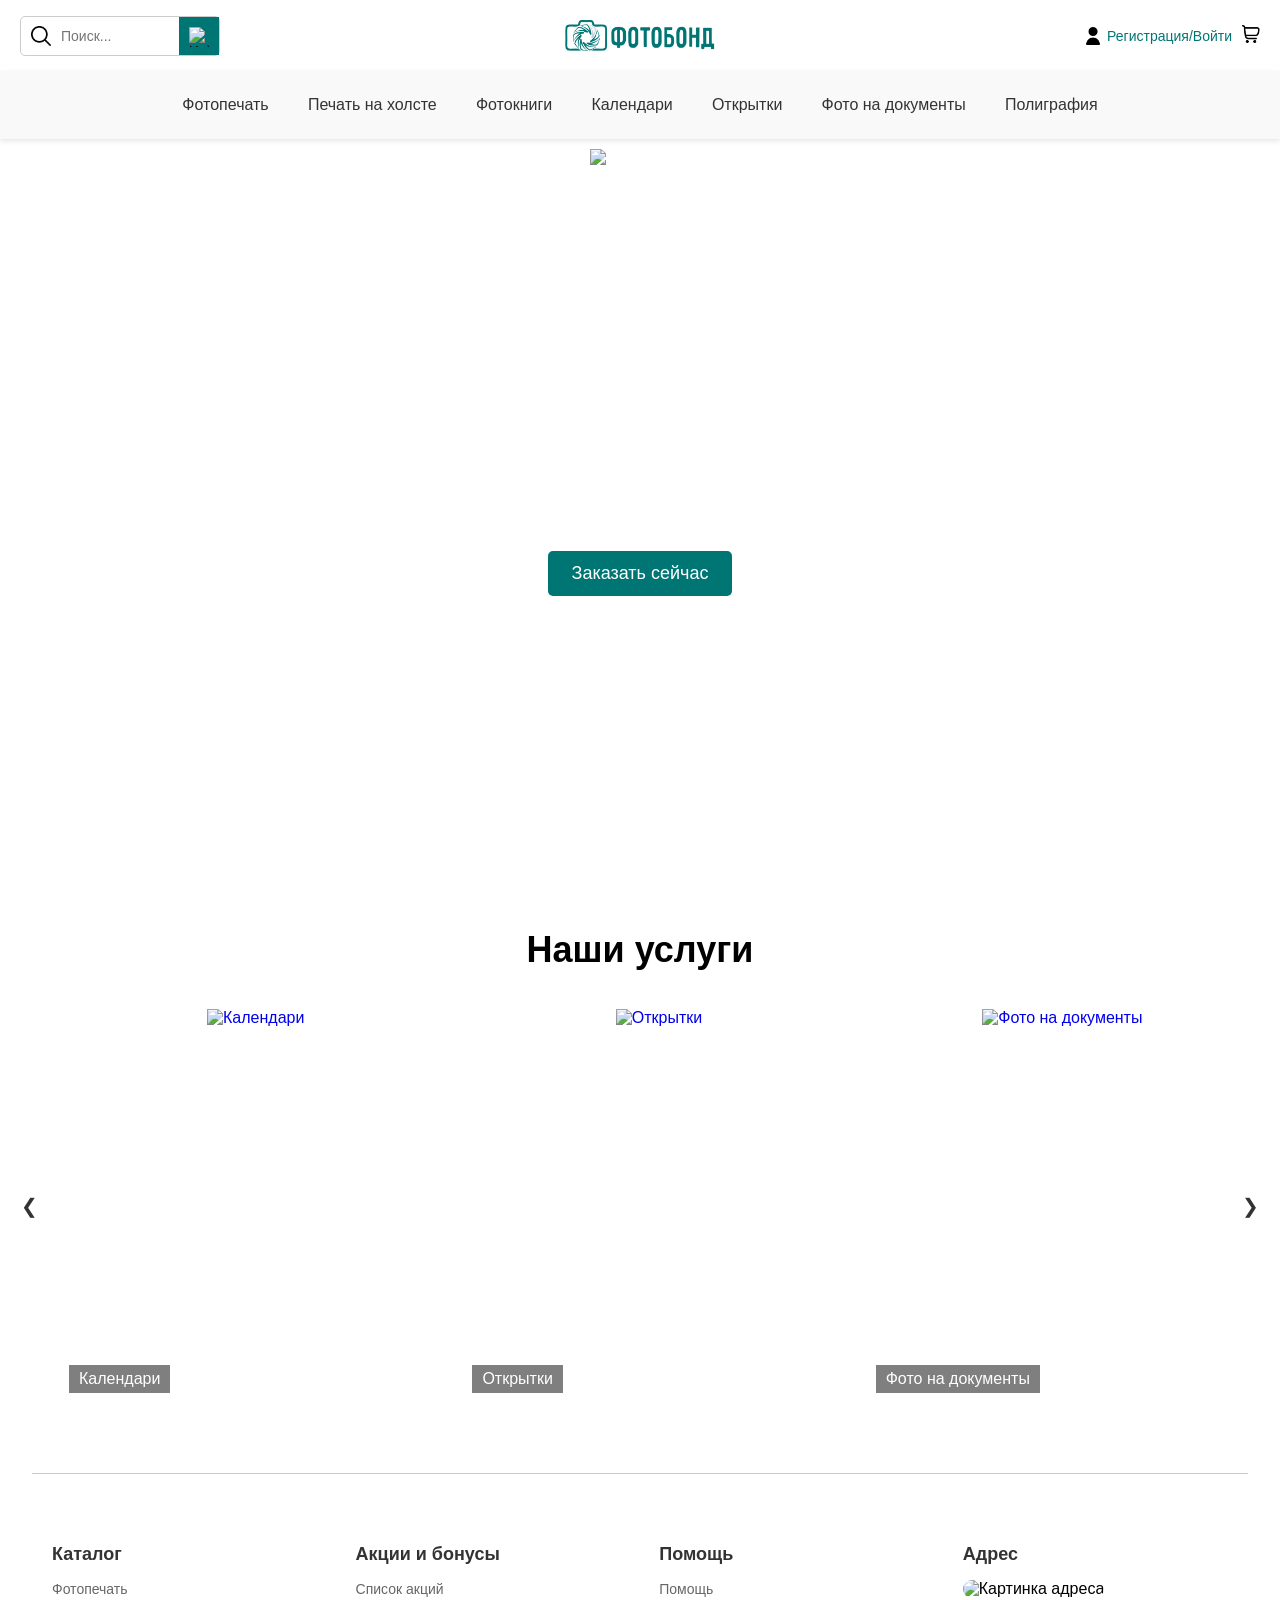
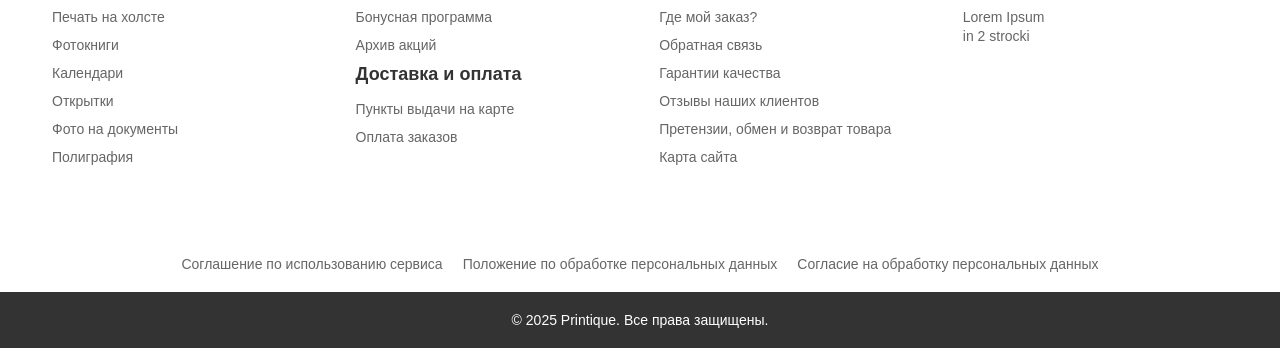
==== frontend/index.html @ ac07f984 "0.0.1" ====
<!DOCTYPE html>
<html lang="ru">
<head>
    <meta charset="UTF-8">
    <meta name="viewport" content="width=device-width, initial-scale=1.0">
    <title>Printique</title>
    <link rel="stylesheet" href="styles.organized.css">
</head>


<script>
fetch('http://127.0.0.1:8000/api/test/')
  .then(response => response.json())
  .then(data => {
    console.log('Ответ от бэкенда:', data);
  })
  .catch(error => {
    console.error('Ошибка:', error);
  });
</script>




<body>
    
    <div id="header-container"></div>
    <div class="overlay" id="overlay"></div>
    <!-- Уникальный контент главной страницы -->
    <section class="hero">
        <div class="hero-image">
            <img src="https://via.placeholder.com/1920x1080" alt="Hero Image">
        </div>
        <div class="hero-content">
            <h1>Printique</h1>
            <p>Ваши воспоминания в лучшем качестве</p>
            <a href="photoprint.html" class="btn btn-large">Заказать сейчас</a>
        </div>
    </section>

    <section class="products">
        <h2>Наши услуги</h2>
        <div class="carousel-container">
            <button class="carousel-btn prev">❮</button>
            <div class="carousel">
                <div class="product-grid">
                    <!-- Карточки добавляются через JS -->
                </div>
            </div>
            <button class="carousel-btn next">❯</button>
        </div>
    </section>

    <!-- Уникальный текст для главной страницы -->
    

    <div id="footer-common-container"></div>
    
    <script src="script.js"></script>
</body>
</html>
---- frontend/styles.organized.css ----
* {
  box-sizing: border-box;
  font-family: Arial, sans-serif;
  margin: 0;
  padding: 0;}

/* Блок с логотипом */
.logo-bar {
  align-items: center;
  background: #fff;
  box-shadow: 0 2px 5px rgba(0, 0, 0, 0.1);
  display: flex;
  justify-content: space-between;
  padding: clamp(10px, 2vw, 20px);
  position: relative;
  width: 100%;}

.search-container {
  left: clamp(5px, 2vw, 20px);
  position: absolute;}

.search-form {
  align-items: center;
  background: #fff;
  border: 1px solid #ccc;
  border-radius: 5px;
  display: flex;
  height: clamp(30px, 4vw, 40px);
  overflow: visible;
  width: clamp(150px, 25vw, 200px);}

.search-icon {
  display: block;
  height: clamp(16px, 2vw, 20px);
  object-fit: contain;
  padding: 0 clamp(5px, 1vw, 10px);
  position: relative;}

.search-input {
  border: none;
  flex: 1;
  font-size: clamp(12px, 1.5vw, 14px);
  min-width: 0;
  outline: none;
  padding: clamp(6px, 1vw, 8px) 0;}

.search-submit {
  background: #007674;
  border: none;
  cursor: pointer;
  display: flex;
  gap: clamp(5px, 1vw, 10px);
  height: 100%;
  justify-content: center;
  padding: clamp(6px, 1vw, 10px);
  width: clamp(30px, 4vw, 40px);}

.search-right {
  display: block;
  height: clamp(16px, 2vw, 20px);
  object-fit: contain;
  width: clamp(16px, 2vw, 20px);}

.search-submit:hover {
  background: #005f5e;}

.search-icon-mobile {
  cursor: pointer;
  display: none;
  height: clamp(16px, 2vw, 20px);
  object-fit: contain;
  width: clamp(16px, 2vw, 20px);}

/* Новый блок для мобильного поиска */
.search-mobile-block {
  background: #fff;
  border-bottom: 1px solid #ccc;
  display: none;
  padding: clamp(10px, 2vw, 20px);
  position: relative;
  width: 100%;}

.search-mobile-block.active {
  display: block;}

.search-form-mobile {
  align-items: center;
  background: #fff;
  border: 1px solid #ccc;
  border-radius: 5px;
  display: flex;
  height: clamp(30px, 4vw, 40px);
  margin: 0 auto;
  max-width: 400px;
  overflow: visible;
  width: 100%;}

.logo {
  flex: 1;
  text-align: center;}

.logo img {
  display: block;
  height: auto;
  margin: 0 auto;
  max-width: clamp(100px, 15vw, 150px);
  width: 100%;}

.auth-cart {
  align-items: center;
  display: flex;
  gap: clamp(5px, 1vw, 10px);
  position: absolute;
  right: clamp(5px, 2vw, 20px);}

.auth-link {
  align-items: center;
  color: #007674;
  display: flex;
  font-size: clamp(10px, 1.2vw, 14px);
  font-weight: 500;
  text-decoration: none;}

.auth-icon {
  height: clamp(14px, 2vw, 18px);
  object-fit: contain;
  width: clamp(14px, 2vw, 18px);}

.auth-text {
  margin-left: 5px;}

.auth-link:hover {
  color: #005f5e;}

.cart-icon img {
  height: clamp(14px, 2vw, 18px);
  object-fit: contain;
  width: clamp(14px, 2vw, 18px);}

.auth-dropdown {
  background: #fff;
  border-radius: 5px;
  box-shadow: 0 4px 10px rgba(0, 0, 0, 0.1);
  display: none;
  padding: clamp(10px, 2vw, 20px);
  position: absolute;
  right: 0;
  top: 100%;
  width: clamp(200px, 30vw, 300px);
  z-index: 100;}

.auth-dropdown.active {
  display: block;}

.auth-form h3 {
  font-size: clamp(14px, 2vw, 18px);
  margin-bottom: clamp(10px, 2vw, 15px);}

.auth-form label {
  display: block;
  font-size: clamp(12px, 1.5vw, 14px);
  margin-bottom: clamp(5px, 1vw, 10px);}

.auth-form input {
  border: 1px solid #ccc;
  border-radius: 5px;
  font-size: clamp(12px, 1.5vw, 14px);
  margin-top: 5px;
  padding: clamp(5px, 1vw, 8px);
  width: 100%;}

.auth-form .btn {
  margin-top: clamp(5px, 1vw, 10px);
  width: 100%;}

.register-btn {
  background: #333;}

.register-btn:hover {
  background: #555;}

.cart-dropdown {
  background: #fff;
  border-radius: 5px;
  box-shadow: 0 4px 10px rgba(0, 0, 0, 0.1);
  display: none;
  padding: clamp(10px, 2vw, 20px);
  position: absolute;
  right: 0;
  top: 100%;
  width: clamp(200px, 30vw, 300px);
  z-index: 100;}

.cart-dropdown.active {
  display: block;}

.cart-dropdown h3 {
  font-size: clamp(14px, 2vw, 18px);
  margin-bottom: clamp(10px, 2vw, 15px);}

.cart-items {
  list-style: none;
  max-height: 200px;
  overflow-y: auto;}

.cart-items li {
  color: #333;
  font-size: clamp(12px, 1.5vw, 14px);
  margin-bottom: clamp(5px, 1vw, 10px);}

.cart-empty {
  color: #666;
  display: none;
  font-size: clamp(12px, 1.5vw, 14px);}

.cart-empty.active {
  display: block;}

.checkout-btn {
  margin-top: clamp(10px, 2vw, 20px);
  width: 100%;}

.close-btn {
  background: none;
  border: none;
  cursor: pointer;
  padding: 5px;
  position: absolute;
  right: clamp(5px, 1vw, 10px);
  top: clamp(5px, 1vw, 10px);
  z-index: 25;}

.close-icon {
  height: clamp(16px, 2vw, 20px);
  object-fit: contain;
  width: clamp(16px, 2vw, 20px);}

.burger-menu {
  background: none;
  border: none;
  cursor: pointer;
  display: none;
  height: clamp(16px, 2vw, 24px);
  padding: 0;
  width: clamp(16px, 2vw, 24px);}

.burger-icon {
  height: 100%;
  object-fit: contain;
  width: 100%;}

.cross-icon {
  display: none;
  height: 100%;
  object-fit: contain;
  width: 100%;}

.burger-menu.active .burger-icon {
  display: none;}

.burger-menu.active .cross-icon {
  display: block;}

/* Меню */
header {
  background: #f9f9f9;
  box-shadow: 0 2px 5px rgba(0, 0, 0, 0.1);
  padding: clamp(10px, 2vw, 15px);
  position: relative;
  width: 100%;
  z-index: 10;}

.nav-menu {
  /* Убираем display: block из базовых стилей, чтобы управлять через медиа-запросы */
}

.main-menu {
  display: flex;
  flex-wrap: wrap;
  gap: clamp(5px, 1.5vw, 25px);
  justify-content: center;
  list-style: none;}

.main-menu li {
  position: relative;}

.main-menu a {
  color: #333;
  display: block;
  font-size: clamp(12px, 1.5vw, 16px);
  font-weight: 500;
  padding: clamp(5px, 1vw, 10px);
  text-decoration: none;}

.main-menu a:hover {
  color: #007674;}

.dropdown .submenu {
  background: #fff;
  border-radius: 5px;
  box-shadow: 0 4px 10px rgba(0, 0, 0, 0.1);
  display: none;
  left: 0;
  list-style: none;
  min-width: clamp(150px, 20vw, 200px);
  position: absolute;
  top: 100%;
  z-index: 11;}

.dropdown:hover .submenu {
  display: block;}

.submenu li a {
  color: #333;
  font-size: clamp(12px, 1.5vw, 14px);
  padding: clamp(5px, 1vw, 10px);}

.submenu li a:hover {
  background: #e6f0f0;}

.submenu-icon {
  display: none;
  height: 16px;
  margin-left: 5px;
  vertical-align: middle;
  width: 16px;}

.menu-close-btn {
  background: none;
  border: none;
  cursor: pointer;
  display: none;
  padding: 5px;
  position: absolute;
  right: 10px;
  top: 10px;}

.submenu-container {
  background: #fff;
  display: none;
  height: 100%;
  left: 0;
  list-style: none;
  padding: clamp(30px, 10vw, 40px) 20px 20px 20px;
  position: absolute;
  top: 0;
  transform: translateX(100%);
  transition: transform 0.3s ease;
  width: 100%;}

.submenu-container.active {
  display: block;
  transform: translateX(0);}

.submenu-container li {
  width: 100%;}

.submenu-container a {
  align-items: center;
  color: #333;
  display: flex;
  font-size: clamp(12px, 1.5vw, 16px);
  font-weight: 500;
  justify-content: space-between;
  padding: clamp(5px, 1vw, 10px);
  text-decoration: none;}

.submenu-container a:hover {
  color: #007674;}

/* Медиа-запросы для десктопной версии (>1024px) */
@media (min-width: 1025px) {
  header {

    display: block;}
  .nav-menu {
    display: block; /* Меню отображается как обычная навигация */
  }
  .burger-menu {
    display: none; /* Скрываем бургер-иконку */
  }
  .menu-close-btn {
    display: none; /* Скрываем кнопку закрытия */
  }
  .overlay.active {
    display: none; /* Убираем затемнение при вызове auth-dropdown и cart-dropdown */
  }
}

/* Медиа-запросы для адаптивности (<1024px) */
@media (max-width: 1024px) {
  .logo-bar {

    padding: clamp(5px, 1vw, 10px);
    position: relative;}

  .search-container {

    position: static;}

  .search-form {

    display: none;}

  .search-icon-mobile {

    display: block;}

  .logo {

    flex: none;
    left: 50%;
    position: absolute;
    transform: translateX(-50%);}

  .logo img {

    max-width: clamp(80px, 12vw, 120px);}

  .auth-cart {

    gap: clamp(10px, 2vw, 15px);
    position: static;}

  .auth-text {

    display: none;}

  .burger-menu {
    display: block; /* Показываем бургер-иконку */
  }

  header {

    display: block;
    padding: 0;}

  .nav-menu {
    background: #fff;
    box-shadow: -2px 0 5px rgba(0, 0, 0, 0.1);
    height: 100vh;
    overflow: hidden;
    padding: clamp(30px, 10vw, 40px) 20px 20px 20px;
    position: fixed;
    right: 0;
    top: 0;
    transform: translateX(100%);
    transition: transform 0.3s ease;
    width: 320px;
    z-index: 20;
    display: none; /* Скрываем меню по умолчанию */
  }

  .nav-menu.active {

    display: block;
    transform: translateX(0);
    z-index: 30;}

  .menu-close-btn {

    display: block;}

  .main-menu {

    align-items: flex-start;
    flex-direction: column;
    gap: 10px;
    transition: transform 0.3s ease;}

  .main-menu li {

    width: 100%;}

  .main-menu a {

    align-items: center;
    display: flex;
    justify-content: space-between;}

  .submenu-icon {

    display: inline;}

  .dropdown .submenu {

    display: none;}

  .dropdown:hover .submenu {

    display: none;}

  .submenu-container {

    transform: translateX(100%);}

  .submenu-container.active {

    transform: translateX(0);}

  .auth-dropdown,
  .cart-dropdown {

    left: 50%;
    max-height: 70vh;
    overflow-y: auto;
    position: fixed;
    right: auto;
    top: 50%;
    transform: translate(-50%, -50%);
    width: 30vw;}

  .auth-dropdown.active,
  .cart-dropdown.active {

    display: block;}
}

/* Остальные стили */
.breadcrumbs {
  color: #666;
  font-size: clamp(10px, 1vw, 14px);
  margin: 0 auto;
  max-width: 1400px;
  padding: clamp(10px, 2vw, 20px) clamp(5px, 1.5vw, 20px) clamp(5px, 1vw, 10px);
  text-align: center;}

.breadcrumbs a {
  color: #007674;
  text-decoration: none;}

.breadcrumbs a:hover {
  text-decoration: underline;}

.breadcrumbs span {
  color: #333;}

.hero {
  align-items: center;
  color: #fff;
  display: flex;
  height: clamp(50vh, 80vh, 100vh);
  margin-top: clamp(5px, 1vw, 10px);
  position: relative;
  text-align: center;
  width: 100%;}

.hero-image {
  height: 100%;
  left: 0;
  position: absolute;
  top: 0;
  width: 100%;}

.hero-image img {
  height: 100%;
  object-fit: cover;
  width: 100%;}

.hero-content {
  padding: clamp(10px, 2vw, 20px);
  position: relative;
  width: 100%;
  z-index: 1;}

.hero h1 {
  font-size: clamp(20px, 4vw, 48px);
  margin-bottom: clamp(5px, 2vw, 20px);}

.hero p {
  font-size: clamp(12px, 2vw, 20px);
  margin-bottom: clamp(10px, 3vw, 30px);}

.btn {
  background: #007674;
  border: none;
  border-radius: 5px;
  color: #fff;
  cursor: pointer;
  display: inline-block;
  font-size: clamp(12px, 1.5vw, 16px);
  padding: clamp(6px, 1vw, 10px) clamp(10px, 2vw, 20px);
  text-decoration: none;}

.btn:hover {
  background: #005f5e;}

.btn:active {
  background: #004d4c;}

.btn-large {
  font-size: clamp(14px, 2vw, 18px);
  padding: clamp(8px, 1.5vw, 12px) clamp(15px, 2vw, 24px);}

.products {
  padding: clamp(20px, 5vw, 60px) clamp(5px, 2vw, 20px);
  text-align: center;
  width: 100%;}

.products h2 {
  font-size: clamp(20px, 3vw, 36px);
  margin-bottom: clamp(15px, 3vw, 40px);}

.carousel-container {
  align-items: center;
  display: flex;
  justify-content: center;
  margin: 0 auto;
  position: relative;
  width: 100%;}

.carousel {
  overflow: hidden;
  width: 100%;}

.product-grid {
  display: flex;
  flex-wrap: nowrap;
  gap: 10px;
  transition: transform 0.5s ease;
  width: auto;}

.product-card {
  flex: 0 0 auto;
  min-width: 0;
  position: relative;}

.product-card a {
  display: block;
  height: 100%;
  text-decoration: none;
  width: 100%;}

.product-card img {
  height: 100%;
  object-fit: cover;
  width: 100%;}

.product-card .card-text {
  background: rgba(0, 0, 0, 0.5);
  bottom: 10px;
  color: #fff;
  font-size: 16px;
  font-weight: 500;
  left: 10px;
  padding: 5px 10px;
  position: absolute;}

.carousel-btn {
  align-items: center;
  background: none;
  border: none;
  color: #333;
  cursor: pointer;
  display: flex;
  font-size: 20px;
  height: 20px;
  justify-content: center;
  padding: 0;
  width: 20px;
  z-index: 20;}

.carousel-btn:hover {
  color: #007674;}

.carousel-btn.prev {
  margin-right: 10px;}

.carousel-btn.next {
  margin-left: 10px;}

@media (max-width: 1100px) and (min-width: 1001px) {
  .product-card {

    height: 400px;}
}

@media (max-width: 1000px) {
  .product-card {

    height: 300px;}
}

@media (min-width: 1101px) {
  .product-card {

    height: 500px;}
}

.content {
  padding: clamp(20px, 5vw, 60px) clamp(5px, 2vw, 20px);
  width: 100%;}

.content-wrapper {
  display: flex;
  gap: 20px;
  margin: 0 auto;
  max-width: 1400px;}

.content-left {
  width: 70%;}

.image-stack {
  display: flex;
  flex-direction: column;
  gap: 20px;}

.gallery-image {
  aspect-ratio: 1 / 1;
  border-radius: 10px;
  object-fit: cover;
  width: 100%;}

.small-images {
  display: flex;
  gap: 20px;
  justify-content: space-between;}

.small-images .gallery-image {
  aspect-ratio: 1 / 1;
  width: calc(50% - 10px);}

.content-right {
  align-self: flex-start;
  position: sticky;
  text-align: left;
  top: 20px;
  width: 30%;}

.purchase-title {
  font-size: clamp(18px, 2.5vw, 28px);
  margin-bottom: clamp(10px, 2vw, 20px);
  text-transform: uppercase;}

.purchase-options {
  display: flex;
  flex-direction: column;
  gap: clamp(10px, 2vw, 20px);}

.option-group {
  margin-bottom: clamp(10px, 2vw, 20px);}

.option-group .purchase-option {
  color: #333;
  font-size: clamp(12px, 1.5vw, 16px);
  margin-bottom: clamp(5px, 1vw, 10px);}

.option-buttons {
  display: grid;
  gap: clamp(5px, 1vw, 10px);
  grid-template-columns: repeat(auto-fit, minmax(clamp(50px, 10vw, 80px), 1fr));}

.option-btn {
  background: #fff;
  border: 1px solid #ccc;
  border-radius: 5px;
  cursor: pointer;
  font-size: clamp(10px, 1.2vw, 14px);
  padding: clamp(5px, 1vw, 10px);
  text-align: center;
  transition: background 0.2s, color 0.2s;}

.option-btn.active {
  background: #007674;
  border-color: #007674;
  color: #fff;}

.option-btn:hover:not(.active) {
  background: #e6f0f0;}

.custom-size-label {
  margin-top: clamp(10px, 2vw, 20px);}

.custom-size {
  align-items: center;
  display: flex;
  gap: clamp(5px, 1vw, 10px);}

.custom-size input {
  -moz-appearance: textfield;
  border: 1px solid #ccc;
  border-radius: 5px;
  font-size: clamp(10px, 1.2vw, 14px);
  padding: clamp(5px, 1vw, 8px);
  text-align: center;
  width: clamp(50px, 10vw, 80px);}

.custom-size input::-webkit-inner-spin-button,
.custom-size input::-webkit-outer-spin-button {
  -webkit-appearance: none;
  margin: 0;}

.custom-size-separator {
  color: #333;
  font-size: clamp(12px, 1.5vw, 16px);}

.purchase-price {
  font-size: clamp(14px, 1.8vw, 18px);
  font-weight: bold;
  margin: clamp(10px, 2vw, 20px) 0;}

.btn-order {
  background: #007674;
  border: none;
  border-radius: 5px;
  color: #fff;
  cursor: pointer;
  font-size: clamp(12px, 1.5vw, 16px);
  padding: clamp(8px, 1.5vw, 12px);
  width: 100%;}

.btn-order:hover {
  background: #005f5e;}

.accordion {
  background: #f9f9f9;
  margin: 0;}

.accordion summary {
  background: #f9f9f9;
  border-radius: 5px;
  cursor: pointer;
  font-size: clamp(12px, 1.5vw, 16px);
  font-weight: 500;
  padding: clamp(5px, 1vw, 10px);}

.accordion summary:hover {
  background: #e6f0f0;}

.accordion p {
  background: #f9f9f9;
  border-radius: 0 0 5px 5px;
  color: #111;
  font-size: clamp(10px, 1.2vw, 14px);
  padding: clamp(5px, 1vw, 10px);}

.slider-btn {
  background: rgba(0, 0, 0, 0.5);
  border: none;
  color: #fff;
  cursor: pointer;
  display: none;
  font-size: 20px;
  padding: 10px;
  position: absolute;
  top: 50%;
  transform: translateY(-50%);
  z-index: 20;}

.slider-btn.prev {
  left: 10px;}

.slider-btn.next {
  right: 10px;}

.slider-btn:hover {
  background: rgba(0, 0, 0, 0.7);}

.recommendations {
  margin: 0 auto;
  max-width: clamp(300px, 95vw, 1400px);
  overflow: hidden;
  padding: clamp(20px, 5vw, 60px) clamp(5px, 2vw, 20px);
  text-align: center;}

.recommendations-header {
  align-items: center;
  display: flex;
  gap: clamp(5px, 2vw, 20px);
  margin-bottom: clamp(15px, 3vw, 40px);}

.recommendations-header h2 {
  color: #333;
  font-size: clamp(18px, 2.5vw, 24px);}

.line-left, .line-right {
  border: none;
  border-top: 1px solid #ccc;
  flex: 1;}

.recommendations-grid {
  display: flex;
  flex-wrap: nowrap;
  gap: 10px;
  justify-content: center;
  margin: 0 auto;
  max-width: 100%;}

.divider {
  border: none;
  border-top: 1px solid #ccc;
  margin: clamp(5px, 1vw, 10px) 0;}

.divider.content-width {
  margin: clamp(5px, 1vw, 10px) auto;
  max-width: clamp(300px, 95vw, 1400px);}

.text-content {
  margin: 0 auto;
  max-width: clamp(300px, 95vw, 1400px);
  padding: clamp(20px, 5vw, 60px) clamp(5px, 2vw, 20px);}

.text-content p {
  color: #666;
  font-size: clamp(12px, 1.5vw, 16px);
  line-height: 1.6;
  margin-bottom: clamp(10px, 2vw, 20px);}

.columns {
  display: flex;
  flex-wrap: wrap;
  gap: clamp(10px, 3vw, 40px);
  justify-content: center;
  margin: 0 auto;
  max-width: clamp(300px, 95vw, 1400px);
  padding: clamp(20px, 5vw, 60px) clamp(5px, 2vw, 20px);}

.column {
  flex: 1;
  max-width: clamp(150px, 25vw, 300px);}

.column h3 {
  color: #333;
  font-size: clamp(14px, 1.8vw, 18px);
  margin-bottom: clamp(5px, 1.5vw, 15px);}

.column ul {
  list-style: none;}

.column ul li {
  margin-bottom: clamp(5px, 1vw, 10px);}

.column ul li a {
  color: #666;
  font-size: clamp(10px, 1.2vw, 14px);
  text-decoration: none;}

.column ul li a:hover {
  color: #007674;}

.column img {
  border-radius: 10px;
  margin-bottom: clamp(5px, 1vw, 10px);
  width: 100%;}

.column p {
  color: #666;
  font-size: clamp(10px, 1.2vw, 14px);
  line-height: 1.4;}

/* Стили для аккордеонов в футере */
.accordion-toggle {
  cursor: pointer;
  position: relative;
  padding-right: 30px; /* Место для стрелки */}

.accordion-toggle::after {
  content: '▼';
  font-size: clamp(10px, 1.2vw, 14px);
  position: absolute;
  right: 10px;
  transition: transform 0.3s ease;}

.accordion-toggle.active::after {
  transform: rotate(180deg);}

.accordion-content {
  display: block; /* По умолчанию видно в десктопе */
}

.bottom-links {
  display: flex;
  flex-wrap: wrap;
  gap: clamp(5px, 2vw, 20px);
  justify-content: center;
  margin: 0 auto;
  max-width: clamp(300px, 95vw, 1400px);
  padding: clamp(10px, 2vw, 20px);}

.bottom-links a {
  color: #666;
  font-size: clamp(10px, 1.2vw, 14px);
  text-decoration: none;}

.bottom-links a:hover {
  color: #007674;}

footer {
  background: #333;
  color: #fff;
  font-size: clamp(10px, 1.2vw, 14px);
  padding: clamp(10px, 2vw, 20px);
  text-align: center;
  width: 100%;}

/* Медиа-запросы для десктопной версии футера (>768px) */
@media (min-width: 769px) {
  .columns {

    display: flex;
    flex-direction: row;
    gap: clamp(10px, 3vw, 40px);
    justify-content: center;}

  .accordion-toggle::after {
    display: none; /* Скрываем стрелку в десктопе */
  }

  .accordion-content {
    display: block; /* Содержимое видно */
  }
}

/* Медиа-запросы для мобильной версии футера (<768px) */
@media (max-width: 768px) {
  .columns {
    padding: clamp(10px, 3vw, 20px) clamp(5px, 2vw, 20px);
    display: block; /* Вертикальное расположение */
  }

  .column {
    max-width: 100%;
    margin-bottom: 0; /* Убираем отступы между колонками */
  }

  .accordion-toggle {
    padding: clamp(10px, 2vw, 15px);
    border-bottom: 1px solid #ccc; /* Разделитель вместо divider */
  }

  .accordion-toggle:last-child {
    border-bottom: none; /* Убираем разделитель у последнего элемента */
  }

  .accordion-content {
    padding: clamp(10px, 2vw, 15px) clamp(15px, 3vw, 20px);
    display: none; /* Скрыто по умолчанию */
  }

  .accordion-content.active {
    display: block; /* Показываем при активации */
  }

  .column h3:not(.accordion-toggle) {
    display: none; /* Скрываем второй заголовок в мобильной версии */
  }
}

@media (max-width: 1400px) {
  .content-wrapper {

    max-width: 100%;}
  .content-left {

    width: 60%;}
  .content-right {

    width: 40%;}
}

@media (max-width: 768px) {
  .content-wrapper {

    flex-direction: column;
    gap: 30px;}
  .content-left {

    position: relative;
    width: 100%;}
  .content-right {

    position: static;
    width: 100%;}
  .image-stack {

    display: flex;
    flex-direction: row;
    overflow: hidden;
    touch-action: pan-x;
    width: 100%;}
  .image-stack .gallery-image {

    aspect-ratio: 1 / 1;
    display: none;
    flex: 0 0 100%;
    width: 100%;}
  .image-stack .gallery-image.active {

    display: block;}
  .image-stack .small-images {

    display: contents;}
  .slider-btn {

    display: block;}
}

@media (max-width: 1700px) {
  .recommendations-grid .product-card:nth-child(n+5) {

    display: none;}
}

@media (max-width: 1600px) {
  .recommendations-grid .product-card:nth-child(n+4) {

    display: none;}
}

@media (max-width: 1100px) {
  .recommendations-grid .product-card:nth-child(n+3) {

    display: none;}
}

/* Затемнение через overlay */
.overlay {
  background: rgba(0, 0, 0, 0.5);
  display: none;
  height: 100%;
  left: 0;
  position: fixed;
  top: 0;
  width: 100%;
  z-index: 10;}

.overlay.active {

  display: block;}

/* Убедимся, что .search-mobile-block выше затемнения */
.search-mobile-block.active {
  display: block;
  z-index: 20;}

/* Стили для кнопки закрытия */
.search-close-btn {
  background: none;
  border: none;
  cursor: pointer;
  padding: 5px;
  position: absolute;
  right: clamp(5px, 1vw, 10px);
  top: clamp(5px, 1vw, 10px);
  z-index: 25;}

.search-close-icon {
  height: clamp(16px, 2vw, 20px);
  object-fit: contain;
  width: clamp(16px, 2vw, 20px);}

/* Стили для подменю-страниц */
.submenu-section {
  margin: 0 auto;
  max-width: clamp(300px, 95vw, 1400px);
  padding: clamp(20px, 5vw, 60px) clamp(5px, 2vw, 20px);
  text-align: center;}

.submenu-section h1 {
  color: #333;
  font-size: clamp(20px, 3vw, 36px);
  margin-bottom: clamp(15px, 3vw, 40px);}

.submenu-cards {
  display: grid;
  gap: clamp(10px, 2vw, 20px);
  grid-template-columns: repeat(3, 1fr);
  justify-items: center;}

.submenu-card {
  background: #fff;
  border-radius: 10px;
  box-shadow: 0 2px 5px rgba(0, 0, 0, 0.1);
  max-width: 400px;
  overflow: hidden;
  text-align: center;
  width: 100%;}

.submenu-card a {
  color: inherit;
  display: block;
  text-decoration: none;}

.submenu-card img {
  height: 450px;
  object-fit: cover;
  width: 100%;}

.submenu-card h3 {
  color: #333;
  font-size: clamp(14px, 1.8vw, 18px);
  margin: clamp(5px, 1vw, 10px) 0;}

.submenu-card p {
  color: #666;
  font-size: clamp(12px, 1.5vw, 14px);
  padding: 0 clamp(5px, 1vw, 10px) clamp(5px, 1vw, 10px);}

@media (max-width: 768px) {
  .submenu-cards {

    gap: clamp(15px, 3vw, 30px);
    grid-template-columns: 1fr;}

  .submenu-card {

    max-width: 100%;}

  .submenu-card img {

    height: 300px;}
}

select#pages-select {
  border: 1px solid #ccc;
  border-radius: 5px;
  font-size: clamp(12px, 1.5vw, 14px);
  margin-top: 5px;
  max-width: 200px;
  padding: 8px;
  width: 100%;}

.btn-upload {
  background: #fff;
  border: 1px solid #ccc;
  color: #333;
  margin-top: 10px;}

.btn-upload:hover {
  background: #f0f0f0;}

.image-buttons {
  display: flex;
  flex-wrap: wrap;
  gap: clamp(5px, 1vw, 10px);
  justify-content: center;}

.image-buttons .option-btn {
  align-items: left;
  display: flex;
  flex-direction: column;
  min-width: 80px;
  padding: 5px;}

.image-buttons .option-btn img {
  height: auto;
  margin-bottom: 5px;
  width: 100px;}

.image-buttons .option-btn span {
  font-size: clamp(12px, 1.5vw, 14px);}

.auth-dropdown .auth-form {
  display: none;}

.auth-dropdown .auth-form.active {
  display: block;}

.auth-form h3 {
  font-size: clamp(14px, 2vw, 18px);
  margin-bottom: clamp(10px, 2vw, 15px);
  text-align: center;}

.auth-form label {
  display: block;
  font-size: clamp(12px, 1.5vw, 14px);
  margin-bottom: clamp(5px, 1vw, 10px);}

.auth-form input {
  border: 1px solid #ccc;
  border-radius: 5px;
  font-size: clamp(12px, 1.5vw, 14px);
  margin-top: 5px;
  padding: clamp(5px, 1vw, 8px);
  width: 100%;}

.auth-form .btn {
  background: #007674;
  margin-top: clamp(10px, 2vw, 15px);
  width: 100%;}

.auth-form .btn:hover {
  background: #005f5e;}

.switch-text {
  color: #666;
  font-size: clamp(10px, 1.2vw, 12px);
  margin-top: clamp(10px, 2vw, 15px);
  text-align: center;}

.switch-link {
  color: #007674;
  cursor: pointer;}

.switch-link:hover {
  color: #005f5e;
  text-decoration: underline;}

@media (max-width: 1024px) {
  .auth-dropdown {

    max-width: 400px;
    width: 80vw;}
}
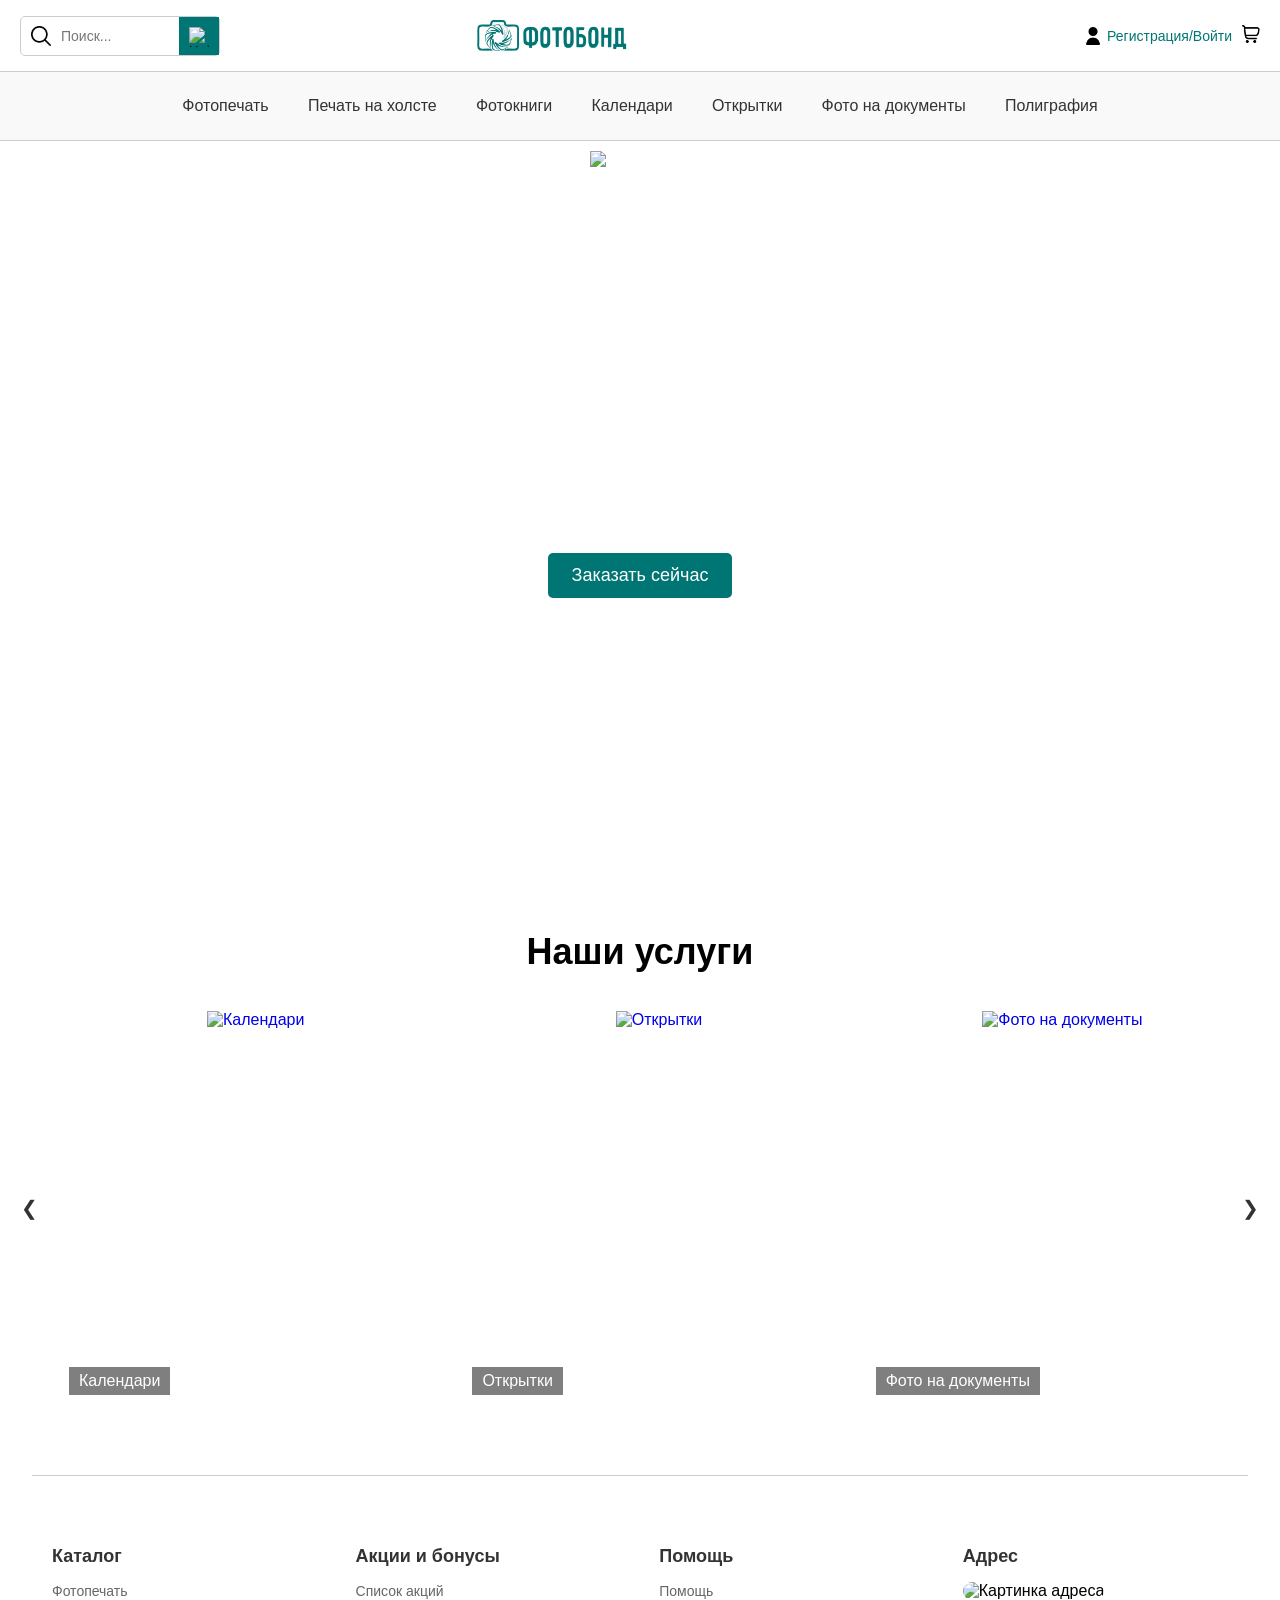
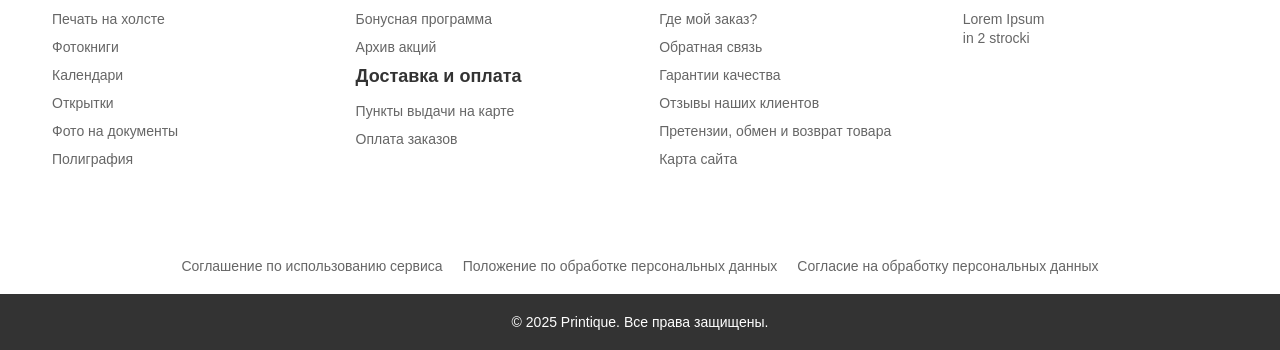
==== commit 2998981c: "0.0.2" ====
--- a/frontend/index.html
+++ b/frontend/index.html
@@ -4,7 +4,7 @@
     <meta charset="UTF-8">
     <meta name="viewport" content="width=device-width, initial-scale=1.0">
     <title>Printique</title>
-    <link rel="stylesheet" href="styles.organized.css">
+    <link rel="stylesheet" href="styles.css">
 </head>
 
 
--- a/frontend/styles.css
+++ b/frontend/styles.css
@@ -0,0 +1,1482 @@
+* {
+  margin: 0;
+  padding: 0;
+  box-sizing: border-box;
+  font-family: Arial, sans-serif;
+}
+
+/* Блок с логотипом */
+.logo-bar {
+  background: #fff;
+  padding: clamp(10px, 2vw, 20px);
+  border-bottom: 1px solid #ccc;
+  display: flex;
+  align-items: center;
+  justify-content: space-between;
+  position: relative;
+  width: 100%;
+}
+
+.search-container {
+  position: absolute;
+  left: clamp(5px, 2vw, 20px);
+}
+
+.search-form {
+  display: flex;
+  align-items: center;
+  border: 1px solid #ccc;
+  border-radius: 5px;
+  background: #fff;
+  width: clamp(150px, 25vw, 200px);
+  height: clamp(30px, 4vw, 40px);
+  overflow: visible;
+}
+
+.search-icon {
+  padding: 0 clamp(5px, 1vw, 10px);
+  height: clamp(16px, 2vw, 20px);
+  object-fit: contain;
+  display: block;
+  position: relative;
+}
+
+.search-input {
+  flex: 1;
+  padding: clamp(6px, 1vw, 8px) 0;
+  font-size: clamp(12px, 1.5vw, 14px);
+  border: none;
+  outline: none;
+  min-width: 0;
+}
+
+.search-submit {
+  background: #007674;
+  border: none;
+  padding: clamp(6px, 1vw, 10px);
+  cursor: pointer;
+  display: flex;
+  gap: clamp(5px, 1vw, 10px);
+  justify-content: center;
+  height: 100%;
+  width: clamp(30px, 4vw, 40px);
+}
+
+.search-right {
+  width: clamp(16px, 2vw, 20px);
+  height: clamp(16px, 2vw, 20px);
+  object-fit: contain;
+  display: block;
+}
+
+.search-submit:hover {
+  background: #005f5e;
+}
+
+.search-icon-mobile {
+  display: none;
+  width: clamp(16px, 2vw, 20px);
+  height: clamp(16px, 2vw, 20px);
+  object-fit: contain;
+  cursor: pointer;
+}
+
+/* Новый блок для мобильного поиска */
+.search-mobile-block {
+  display: none;
+  background: #fff;
+  padding: clamp(10px, 2vw, 20px);
+  border-bottom: 1px solid #ccc;
+  position: relative;
+  width: 100%;
+}
+
+.search-mobile-block.active {
+  display: block;
+}
+
+.search-form-mobile {
+  display: flex;
+  align-items: center;
+  border: 1px solid #ccc;
+  border-radius: 5px;
+  background: #fff;
+  width: 100%;
+  max-width: 400px;
+  height: clamp(30px, 4vw, 40px);
+  margin: 0 auto;
+  overflow: visible;
+}
+
+.logo {
+  flex: 1;
+  text-align: center;
+}
+
+.logo img {
+  display: block;
+  max-width: clamp(100px, 15vw, 150px);
+  width: 100%;
+  height: auto;
+  margin: 0 auto;
+}
+
+.auth-cart {
+  position: static;
+  right: clamp(5px, 2vw, 20px);
+  display: flex;
+  align-items: center;
+  gap: clamp(5px, 1vw, 10px);
+}
+
+.auth-link {
+  display: flex;
+  align-items: center;
+  color: #007674;
+  text-decoration: none;
+  font-size: clamp(10px, 1.2vw, 14px);
+  font-weight: 500;
+}
+
+.auth-icon {
+  width: clamp(14px, 2vw, 18px);
+  height: clamp(14px, 2vw, 18px);
+  object-fit: contain;
+}
+
+.auth-text {
+  margin-left: 5px;
+}
+
+.auth-link:hover {
+  color: #005f5e;
+}
+
+.cart-icon img {
+  width: clamp(14px, 2vw, 18px);
+  height: clamp(14px, 2vw, 18px);
+  object-fit: contain;
+}
+
+.auth-dropdown {
+  display: none;
+  position: absolute;
+
+  /* ключевой момент */
+  top: 100%;
+  right: 0px;
+
+  background: #fff;
+  border: 1px solid #ccc;
+  padding: clamp(10px, 2vw, 20px);
+  width: 280px;
+  z-index: 100;
+
+ 
+}
+
+.auth-dropdown.active {
+  display: block;
+}
+
+.auth-form h3 {
+  font-size: clamp(14px, 2vw, 18px);
+  margin-bottom: clamp(10px, 2vw, 15px);
+}
+
+.auth-form label {
+  display: block;
+  margin-bottom: clamp(5px, 1vw, 10px);
+  font-size: clamp(12px, 1.5vw, 14px);
+}
+
+.auth-form input {
+  width: 100%;
+  padding: clamp(5px, 1vw, 8px);
+  margin-top: 5px;
+  border: 1px solid #ccc;
+  border-radius: 5px;
+  font-size: clamp(12px, 1.5vw, 14px);
+}
+
+.auth-form .btn {
+  width: 100%;
+  margin-top: clamp(5px, 1vw, 10px);
+}
+
+.register-btn {
+  background: #333;
+}
+
+.register-btn:hover {
+  background: #555;
+}
+
+.cart-dropdown {
+  display: none;
+  position: absolute;
+  top: 100%;
+  right: 0;
+  background: #fff;
+  box-shadow: 0 4px 10px rgba(0, 0, 0, 0.1);
+  border-radius: 5px;
+  padding: clamp(10px, 2vw, 20px);
+  width: clamp(200px, 30vw, 300px);
+  z-index: 100;
+}
+
+.cart-dropdown.active {
+  display: block;
+}
+
+.cart-dropdown h3 {
+  font-size: clamp(14px, 2vw, 18px);
+  margin-bottom: clamp(10px, 2vw, 15px);
+}
+
+.cart-items {
+  list-style: none;
+  max-height: 200px;
+  overflow-y: auto;
+}
+
+.cart-items li {
+  font-size: clamp(12px, 1.5vw, 14px);
+  margin-bottom: clamp(5px, 1vw, 10px);
+  color: #333;
+}
+
+.cart-empty {
+  font-size: clamp(12px, 1.5vw, 14px);
+  color: #666;
+  display: none;
+}
+
+.cart-empty.active {
+  display: block;
+}
+
+.checkout-btn {
+  width: 100%;
+  margin-top: clamp(10px, 2vw, 20px);
+}
+
+.close-btn {
+  position: absolute;
+  top: clamp(5px, 1vw, 10px);
+  right: clamp(5px, 1vw, 10px);
+  background: none;
+  border: none;
+  padding: 5px;
+  cursor: pointer;
+  z-index: 25;
+}
+
+.close-icon {
+  width: clamp(16px, 2vw, 20px);
+  height: clamp(16px, 2vw, 20px);
+  object-fit: contain;
+}
+
+.burger-menu {
+  display: none;
+  background: none;
+  border: none;
+  padding: 0;
+  cursor: pointer;
+  width: clamp(16px, 2vw, 24px);
+  height: clamp(16px, 2vw, 24px);
+}
+
+.burger-icon {
+  width: 100%;
+  height: 100%;
+  object-fit: contain;
+}
+
+.cross-icon {
+  width: 100%;
+  height: 100%;
+  object-fit: contain;
+  display: none;
+}
+
+.burger-menu.active .burger-icon {
+  display: none;
+}
+
+.burger-menu.active .cross-icon {
+  display: block;
+}
+
+/* Меню */
+header {
+  background: #f9f9f9;
+  padding: clamp(10px, 2vw, 15px);
+  border-bottom: 1px solid #ccc;
+  position: relative;
+  z-index: 40;
+  width: 100%;
+}
+
+.nav-menu {
+  /* Убираем display: block из базовых стилей, чтобы управлять через медиа-запросы */
+}
+
+.main-menu {
+  list-style: none;
+  display: flex;
+  justify-content: center;
+  gap: clamp(5px, 1.5vw, 25px);
+  flex-wrap: wrap;
+}
+
+.main-menu li {
+  position: relative;
+}
+
+.main-menu a {
+  text-decoration: none;
+  color: #333;
+  font-weight: 500;
+  padding: clamp(5px, 1vw, 10px);
+  display: block;
+  font-size: clamp(12px, 1.5vw, 16px);
+}
+
+.main-menu a:hover {
+  color: #007674;
+}
+
+.dropdown .submenu {
+  display: none;
+  position: absolute;
+  background: #fff;
+  box-shadow: 0 4px 10px rgba(0, 0, 0, 0.1);
+  list-style: none;
+  min-width: clamp(150px, 20vw, 200px);
+  border-radius: 5px;
+  top: 100%;
+  left: 0;
+  z-index: 11;
+}
+
+.dropdown:hover .submenu {
+  display: block;
+}
+
+.submenu li a {
+  padding: clamp(5px, 1vw, 10px);
+  color: #333;
+  font-size: clamp(12px, 1.5vw, 14px);
+}
+
+.submenu li a:hover {
+  background: #e6f0f0;
+}
+
+.submenu-icon {
+  display: none;
+  width: 16px;
+  height: 16px;
+  margin-left: 5px;
+  vertical-align: middle;
+}
+
+.menu-close-btn {
+  display: none;
+  position: absolute;
+  top: 10px;
+  right: 10px;
+  background: none;
+  border: none;
+  padding: 5px;
+  cursor: pointer;
+}
+
+.submenu-container {
+  display: none;
+  position: absolute;
+  top: 0;
+  left: 0;
+  width: 100%;
+  height: 100%;
+  background: #fff;
+  list-style: none;
+  padding: clamp(30px, 10vw, 40px) 20px 20px 20px;
+  transform: translateX(100%);
+  transition: transform 0.3s ease;
+}
+
+.submenu-container.active {
+  display: block;
+  transform: translateX(0);
+}
+
+.submenu-container li {
+  width: 100%;
+}
+
+.submenu-container a {
+  text-decoration: none;
+  color: #333;
+  font-weight: 500;
+  padding: clamp(5px, 1vw, 10px);
+  display: flex;
+  align-items: center;
+  justify-content: space-between;
+  font-size: clamp(12px, 1.5vw, 16px);
+}
+
+.submenu-container a:hover {
+  color: #007674;
+}
+
+/* Медиа-запросы для десктопной версии (>1024px) */
+@media (min-width: 1025px) {
+  header {
+    display: block;
+  }
+  .nav-menu {
+    display: block; /* Меню отображается как обычная навигация */
+  }
+  .burger-menu {
+    display: none; /* Скрываем бургер-иконку */
+  }
+  .menu-close-btn {
+    display: none; /* Скрываем кнопку закрытия */
+  }
+  .overlay.active {
+    display: none; /* Убираем затемнение при вызове auth-dropdown и cart-dropdown */
+  }
+}
+
+/* Медиа-запросы для адаптивности (<1024px) */
+@media (max-width: 1024px) {
+  .logo-bar {
+    position: relative;
+    padding: clamp(5px, 1vw, 10px);
+  }
+
+  .search-container {
+    position: static;
+  }
+
+  .search-form {
+    display: none;
+  }
+
+  .search-icon-mobile {
+    display: block;
+  }
+
+  .logo {
+    flex: none;
+    position: absolute;
+    left: 50%;
+    transform: translateX(-50%);
+  }
+
+  .logo img {
+    max-width: clamp(80px, 12vw, 120px);
+  }
+
+  .auth-cart {
+    position: static;
+    gap: clamp(10px, 2vw, 15px);
+  }
+
+  .auth-text {
+    display: none;
+  }
+
+  .burger-menu {
+    display: block; /* Показываем бургер-иконку */
+  }
+
+  header {
+    display: block;
+    padding: 0;
+  }
+
+  .nav-menu {
+    display: none; /* Скрываем меню по умолчанию */
+    position: fixed;
+    top: 0;
+    right: 0;
+    width: 320px;
+    height: 100vh;
+    background: #fff;
+    box-shadow: -2px 0 5px rgba(0, 0, 0, 0.1);
+    z-index: 20;
+    padding: clamp(30px, 10vw, 40px) 20px 20px 20px;
+    transform: translateX(100%);
+    transition: transform 0.3s ease;
+    overflow: hidden;
+  }
+
+  .nav-menu.active {
+    display: block;
+    transform: translateX(0);
+    z-index: 30;
+  }
+
+  .menu-close-btn {
+    display: block;
+  }
+
+  .main-menu {
+    flex-direction: column;
+    align-items: flex-start;
+    gap: 10px;
+    transition: transform 0.3s ease;
+  }
+
+  .main-menu li {
+    width: 100%;
+  }
+
+  .main-menu a {
+    display: flex;
+    align-items: center;
+    justify-content: space-between;
+  }
+
+  .submenu-icon {
+    display: inline;
+  }
+
+  .dropdown .submenu {
+    display: none;
+  }
+
+  .dropdown:hover .submenu {
+    display: none;
+  }
+
+  .submenu-container {
+    transform: translateX(100%);
+  }
+
+  .submenu-container.active {
+    transform: translateX(0);
+  }
+
+  .auth-dropdown,
+  .cart-dropdown {
+    position: fixed;
+    top: 50%;
+    left: 50%;
+    transform: translate(-50%, -50%);
+    width: 30vw;
+    max-height: 70vh;
+    overflow-y: auto;
+    right: auto;
+  }
+
+  .auth-dropdown.active,
+  .cart-dropdown.active {
+    display: block;
+  }
+}
+
+/* Остальные стили */
+.breadcrumbs {
+  padding: clamp(10px, 2vw, 20px) clamp(5px, 1.5vw, 20px) clamp(5px, 1vw, 10px);
+  font-size: clamp(10px, 1vw, 14px);
+  color: #666;
+  max-width: 1400px;
+  margin: 0 auto;
+  text-align: center;
+}
+
+.breadcrumbs a {
+  color: #007674;
+  text-decoration: none;
+}
+
+.breadcrumbs a:hover {
+  text-decoration: underline;
+}
+
+.breadcrumbs span {
+  color: #333;
+}
+
+.hero {
+  position: relative;
+  height: clamp(50vh, 80vh, 100vh);
+  display: flex;
+  align-items: center;
+  text-align: center;
+  color: #fff;
+  margin-top: clamp(5px, 1vw, 10px);
+  width: 100%;
+}
+
+.hero-image {
+  position: absolute;
+  top: 0;
+  left: 0;
+  width: 100%;
+  height: 100%;
+}
+
+.hero-image img {
+  width: 100%;
+  height: 100%;
+  object-fit: cover;
+}
+
+.hero-content {
+  position: relative;
+  z-index: 1;
+  width: 100%;
+  padding: clamp(10px, 2vw, 20px);
+}
+
+.hero h1 {
+  font-size: clamp(20px, 4vw, 48px);
+  margin-bottom: clamp(5px, 2vw, 20px);
+}
+
+.hero p {
+  font-size: clamp(12px, 2vw, 20px);
+  margin-bottom: clamp(10px, 3vw, 30px);
+}
+
+.btn {
+  background: #007674;
+  color: #fff;
+  text-decoration: none;
+  border-radius: 5px;
+  display: inline-block;
+  padding: clamp(6px, 1vw, 10px) clamp(10px, 2vw, 20px);
+  cursor: pointer;
+  border: none;
+  font-size: clamp(12px, 1.5vw, 16px);
+}
+
+.btn:hover {
+  background: #005f5e;
+}
+
+.btn:active {
+  background: #004d4c;
+}
+
+.btn-large {
+  padding: clamp(8px, 1.5vw, 12px) clamp(15px, 2vw, 24px);
+  font-size: clamp(14px, 2vw, 18px);
+}
+
+.products {
+  padding: clamp(20px, 5vw, 60px) clamp(5px, 2vw, 20px);
+  text-align: center;
+  width: 100%;
+}
+
+.products h2 {
+  font-size: clamp(20px, 3vw, 36px);
+  margin-bottom: clamp(15px, 3vw, 40px);
+}
+
+.carousel-container {
+  position: relative;
+  display: flex;
+  align-items: center;
+  justify-content: center;
+  width: 100%;
+  margin: 0 auto;
+}
+
+.carousel {
+  width: 100%;
+  overflow: hidden;
+}
+
+.product-grid {
+  display: flex;
+  gap: 10px;
+  flex-wrap: nowrap;
+  width: auto;
+  transition: transform 0.5s ease;
+}
+
+.product-card {
+  position: relative;
+  flex: 0 0 auto;
+  min-width: 0;
+}
+
+.product-card a {
+  display: block;
+  width: 100%;
+  height: 100%;
+  text-decoration: none;
+}
+
+.product-card img {
+  width: 100%;
+  height: 100%;
+  object-fit: cover;
+}
+
+.product-card .card-text {
+  position: absolute;
+  bottom: 10px;
+  left: 10px;
+  color: #fff;
+  font-size: 16px;
+  font-weight: 500;
+  background: rgba(0, 0, 0, 0.5);
+  padding: 5px 10px;
+}
+
+.carousel-btn {
+  background: none;
+  border: none;
+  color: #333;
+  font-size: 20px;
+  cursor: pointer;
+  padding: 0;
+  width: 20px;
+  height: 20px;
+  display: flex;
+  align-items: center;
+  justify-content: center;
+  z-index: 20;
+}
+
+.carousel-btn:hover {
+  color: #007674;
+}
+
+.carousel-btn.prev {
+  margin-right: 10px;
+}
+
+.carousel-btn.next {
+  margin-left: 10px;
+}
+
+@media (max-width: 1100px) and (min-width: 1001px) {
+  .product-card {
+    height: 400px;
+  }
+}
+
+@media (max-width: 1000px) {
+  .product-card {
+    height: 300px;
+  }
+}
+
+@media (min-width: 1101px) {
+  .product-card {
+    height: 500px;
+  }
+}
+
+.content {
+  padding: clamp(20px, 5vw, 60px) clamp(5px, 2vw, 20px);
+  width: 100%;
+}
+
+.content-wrapper {
+  display: flex;
+  gap: 20px;
+  max-width: 1400px;
+  margin: 0 auto;
+}
+
+.content-left {
+  width: 70%;
+}
+
+.image-stack {
+  display: flex;
+  flex-direction: column;
+  gap: 20px;
+}
+
+.gallery-image {
+  width: 100%;
+  aspect-ratio: 1 / 1;
+  object-fit: cover;
+  border-radius: 10px;
+}
+
+.small-images {
+  display: flex;
+  gap: 20px;
+  justify-content: space-between;
+}
+
+.small-images .gallery-image {
+  width: calc(50% - 10px);
+  aspect-ratio: 1 / 1;
+}
+
+.content-right {
+  width: 30%;
+  text-align: left;
+  position: sticky;
+  top: 20px;
+  align-self: flex-start;
+}
+
+.purchase-title {
+  font-size: clamp(18px, 2.5vw, 28px);
+  margin-bottom: clamp(10px, 2vw, 20px);
+  text-transform: uppercase;
+}
+
+.purchase-options {
+  display: flex;
+  flex-direction: column;
+  gap: clamp(10px, 2vw, 20px);
+}
+
+.option-group {
+  margin-bottom: clamp(10px, 2vw, 20px);
+}
+
+.option-group .purchase-option {
+  font-size: clamp(12px, 1.5vw, 16px);
+  margin-bottom: clamp(5px, 1vw, 10px);
+  color: #333;
+}
+
+.option-buttons {
+  display: grid;
+  grid-template-columns: repeat(auto-fit, minmax(clamp(50px, 10vw, 80px), 1fr));
+  gap: clamp(5px, 1vw, 10px);
+}
+
+.option-btn {
+  background: #fff;
+  border: 1px solid #ccc;
+  padding: clamp(5px, 1vw, 10px);
+  font-size: clamp(10px, 1.2vw, 14px);
+  cursor: pointer;
+  border-radius: 5px;
+  text-align: center;
+  transition: background 0.2s, color 0.2s;
+}
+
+.option-btn.active {
+  background: #007674;
+  color: #fff;
+  border-color: #007674;
+}
+
+.option-btn:hover:not(.active) {
+  background: #e6f0f0;
+}
+
+.custom-size-label {
+  margin-top: clamp(10px, 2vw, 20px);
+}
+
+.custom-size {
+  display: flex;
+  align-items: center;
+  gap: clamp(5px, 1vw, 10px);
+}
+
+.custom-size input {
+  width: clamp(50px, 10vw, 80px);
+  padding: clamp(5px, 1vw, 8px);
+  font-size: clamp(10px, 1.2vw, 14px);
+  border: 1px solid #ccc;
+  border-radius: 5px;
+  text-align: center;
+  -moz-appearance: textfield;
+}
+
+.custom-size input::-webkit-inner-spin-button,
+.custom-size input::-webkit-outer-spin-button {
+  -webkit-appearance: none;
+  margin: 0;
+}
+
+.custom-size-separator {
+  font-size: clamp(12px, 1.5vw, 16px);
+  color: #333;
+}
+
+.purchase-price {
+  font-size: clamp(14px, 1.8vw, 18px);
+  font-weight: bold;
+  margin: clamp(10px, 2vw, 20px) 0;
+}
+
+.btn-order {
+  width: 100%;
+  padding: clamp(8px, 1.5vw, 12px);
+  font-size: clamp(12px, 1.5vw, 16px);
+  background: #007674;
+  color: #fff;
+  border: none;
+  border-radius: 5px;
+  cursor: pointer;
+}
+
+.btn-order:hover {
+  background: #005f5e;
+}
+
+.accordion {
+  margin: 0;
+  background: #f9f9f9;
+}
+
+.accordion summary {
+  font-size: clamp(12px, 1.5vw, 16px);
+  font-weight: 500;
+  padding: clamp(5px, 1vw, 10px);
+  cursor: pointer;
+  background: #f9f9f9;
+  border-radius: 5px;
+}
+
+.accordion summary:hover {
+  background: #e6f0f0;
+}
+
+.accordion p {
+  padding: clamp(5px, 1vw, 10px);
+  font-size: clamp(10px, 1.2vw, 14px);
+  color: #111;
+  background: #f9f9f9;
+  border-radius: 0 0 5px 5px;
+}
+
+.slider-btn {
+  display: none;
+  position: absolute;
+  top: 50%;
+  transform: translateY(-50%);
+  background: rgba(0, 0, 0, 0.5);
+  color: #fff;
+  border: none;
+  padding: 10px;
+  font-size: 20px;
+  cursor: pointer;
+  z-index: 20;
+}
+
+.slider-btn.prev {
+  left: 10px;
+}
+
+.slider-btn.next {
+  right: 10px;
+}
+
+.slider-btn:hover {
+  background: rgba(0, 0, 0, 0.7);
+}
+
+.recommendations {
+  padding: clamp(20px, 5vw, 60px) clamp(5px, 2vw, 20px);
+  max-width: clamp(300px, 95vw, 1400px);
+  margin: 0 auto;
+  text-align: center;
+  overflow: hidden;
+}
+
+.recommendations-header {
+  display: flex;
+  align-items: center;
+  gap: clamp(5px, 2vw, 20px);
+  margin-bottom: clamp(15px, 3vw, 40px);
+}
+
+.recommendations-header h2 {
+  font-size: clamp(18px, 2.5vw, 24px);
+  color: #333;
+}
+
+.line-left, .line-right {
+  flex: 1;
+  border: none;
+  border-top: 1px solid #ccc;
+}
+
+.recommendations-grid {
+  display: flex;
+  gap: 10px;
+  flex-wrap: nowrap;
+  justify-content: center;
+  max-width: 100%;
+  margin: 0 auto;
+}
+
+.divider {
+  border: none;
+  border-top: 1px solid #ccc;
+  margin: clamp(5px, 1vw, 10px) 0;
+}
+
+.divider.content-width {
+  max-width: clamp(300px, 95vw, 1400px);
+  margin: clamp(5px, 1vw, 10px) auto;
+}
+
+.text-content {
+  padding: clamp(20px, 5vw, 60px) clamp(5px, 2vw, 20px);
+  max-width: clamp(300px, 95vw, 1400px);
+  margin: 0 auto;
+}
+
+.text-content p {
+  font-size: clamp(12px, 1.5vw, 16px);
+  color: #666;
+  margin-bottom: clamp(10px, 2vw, 20px);
+  line-height: 1.6;
+}
+
+.columns {
+  padding: clamp(20px, 5vw, 60px) clamp(5px, 2vw, 20px);
+  max-width: clamp(300px, 95vw, 1400px);
+  margin: 0 auto;
+  display: flex;
+  justify-content: center;
+  gap: clamp(10px, 3vw, 40px);
+  flex-wrap: wrap;
+}
+
+.column {
+  flex: 1;
+  max-width: clamp(150px, 25vw, 300px);
+}
+
+.column h3 {
+  font-size: clamp(14px, 1.8vw, 18px);
+  margin-bottom: clamp(5px, 1.5vw, 15px);
+  color: #333;
+}
+
+.column ul {
+  list-style: none;
+}
+
+.column ul li {
+  margin-bottom: clamp(5px, 1vw, 10px);
+}
+
+.column ul li a {
+  text-decoration: none;
+  color: #666;
+  font-size: clamp(10px, 1.2vw, 14px);
+}
+
+.column ul li a:hover {
+  color: #007674;
+}
+
+.column img {
+  width: 100%;
+  border-radius: 10px;
+  margin-bottom: clamp(5px, 1vw, 10px);
+}
+
+.column p {
+  font-size: clamp(10px, 1.2vw, 14px);
+  color: #666;
+  line-height: 1.4;
+}
+
+/* Стили для аккордеонов в футере */
+.accordion-toggle {
+  cursor: pointer;
+  position: relative;
+  padding-right: 30px; /* Место для стрелки */
+}
+
+.accordion-toggle::after {
+  content: '▼';
+  position: absolute;
+  right: 10px;
+  font-size: clamp(10px, 1.2vw, 14px);
+  transition: transform 0.3s ease;
+}
+
+.accordion-toggle.active::after {
+  transform: rotate(180deg);
+}
+
+.accordion-content {
+  display: block; /* По умолчанию видно в десктопе */
+}
+
+.bottom-links {
+  padding: clamp(10px, 2vw, 20px);
+  max-width: clamp(300px, 95vw, 1400px);
+  margin: 0 auto;
+  display: flex;
+  gap: clamp(5px, 2vw, 20px);
+  justify-content: center;
+  flex-wrap: wrap;
+}
+
+.bottom-links a {
+  text-decoration: none;
+  color: #666;
+  font-size: clamp(10px, 1.2vw, 14px);
+}
+
+.bottom-links a:hover {
+  color: #007674;
+}
+
+footer {
+  background: #333;
+  color: #fff;
+  padding: clamp(10px, 2vw, 20px);
+  text-align: center;
+  width: 100%;
+  font-size: clamp(10px, 1.2vw, 14px);
+}
+
+/* Медиа-запросы для десктопной версии футера (>768px) */
+@media (min-width: 769px) {
+  .columns {
+    display: flex;
+    flex-direction: row;
+    justify-content: center;
+    gap: clamp(10px, 3vw, 40px);
+  }
+
+  .accordion-toggle::after {
+    display: none; /* Скрываем стрелку в десктопе */
+  }
+
+  .accordion-content {
+    display: block; /* Содержимое видно */
+  }
+}
+
+/* Медиа-запросы для мобильной версии футера (<768px) */
+@media (max-width: 768px) {
+  .columns {
+    display: block; /* Вертикальное расположение */
+    padding: clamp(10px, 3vw, 20px) clamp(5px, 2vw, 20px);
+  }
+
+  .column {
+    max-width: 100%;
+    margin-bottom: 0; /* Убираем отступы между колонками */
+  }
+
+  .accordion-toggle {
+    padding: clamp(10px, 2vw, 15px);
+    border-bottom: 1px solid #ccc; /* Разделитель вместо divider */
+  }
+
+  .accordion-toggle:last-child {
+    border-bottom: none; /* Убираем разделитель у последнего элемента */
+  }
+
+  .accordion-content {
+    display: none; /* Скрыто по умолчанию */
+    padding: clamp(10px, 2vw, 15px) clamp(15px, 3vw, 20px);
+  }
+
+  .accordion-content.active {
+    display: block; /* Показываем при активации */
+  }
+
+  .column h3:not(.accordion-toggle) {
+    display: none; /* Скрываем второй заголовок в мобильной версии */
+  }
+}
+
+@media (max-width: 1400px) {
+  .content-wrapper {
+    max-width: 100%;
+  }
+  .content-left {
+    width: 60%;
+  }
+  .content-right {
+    width: 40%;
+  }
+}
+
+@media (max-width: 768px) {
+  .content-wrapper {
+    flex-direction: column;
+    gap: 30px;
+  }
+  .content-left {
+    width: 100%;
+    position: relative;
+  }
+  .content-right {
+    width: 100%;
+    position: static;
+  }
+  .image-stack {
+    display: flex;
+    flex-direction: row;
+    overflow: hidden;
+    width: 100%;
+    touch-action: pan-x;
+  }
+  .image-stack .gallery-image {
+    flex: 0 0 100%;
+    display: none;
+    width: 100%;
+    aspect-ratio: 1 / 1;
+  }
+  .image-stack .gallery-image.active {
+    display: block;
+  }
+  .image-stack .small-images {
+    display: contents;
+  }
+  .slider-btn {
+    display: block;
+  }
+}
+
+@media (max-width: 1700px) {
+  .recommendations-grid .product-card:nth-child(n+5) {
+    display: none;
+  }
+}
+
+@media (max-width: 1600px) {
+  .recommendations-grid .product-card:nth-child(n+4) {
+    display: none;
+  }
+}
+
+@media (max-width: 1100px) {
+  .recommendations-grid .product-card:nth-child(n+3) {
+    display: none;
+  }
+}
+
+/* Затемнение через overlay */
+.overlay {
+  position: fixed;
+  top: 0;
+  left: 0;
+  width: 100%;
+  height: 100%;
+  background: rgba(0, 0, 0, 0.5);
+  z-index: 10;
+  display: none;
+}
+
+.overlay.active {
+  display: block;
+  
+}
+
+/* Убедимся, что .search-mobile-block выше затемнения */
+.search-mobile-block.active {
+  display: block;
+  z-index: 20;
+}
+
+/* Стили для кнопки закрытия */
+.search-close-btn {
+  position: absolute;
+  top: clamp(5px, 1vw, 10px);
+  right: clamp(5px, 1vw, 10px);
+  background: none;
+  border: none;
+  padding: 5px;
+  cursor: pointer;
+  z-index: 25;
+}
+
+.search-close-icon {
+  width: clamp(16px, 2vw, 20px);
+  height: clamp(16px, 2vw, 20px);
+  object-fit: contain;
+}
+
+/* Стили для подменю-страниц */
+.submenu-section {
+  padding: clamp(20px, 5vw, 60px) clamp(5px, 2vw, 20px);
+  max-width: clamp(300px, 95vw, 1400px);
+  margin: 0 auto;
+  text-align: center;
+}
+
+.submenu-section h1 {
+  font-size: clamp(20px, 3vw, 36px);
+  margin-bottom: clamp(15px, 3vw, 40px);
+  color: #333;
+}
+
+.submenu-cards {
+  display: grid;
+  grid-template-columns: repeat(3, 1fr);
+  gap: clamp(10px, 2vw, 20px);
+  justify-items: center;
+}
+
+.submenu-card {
+  background: #fff;
+  border-radius: 10px;
+  box-shadow: 0 2px 5px rgba(0, 0, 0, 0.1);
+  overflow: hidden;
+  width: 100%;
+  max-width: 400px;
+  text-align: center;
+}
+
+.submenu-card a {
+  display: block;
+  text-decoration: none;
+  color: inherit;
+}
+
+.submenu-card img {
+  width: 100%;
+  height: 450px;
+  object-fit: cover;
+}
+
+.submenu-card h3 {
+  font-size: clamp(14px, 1.8vw, 18px);
+  margin: clamp(5px, 1vw, 10px) 0;
+  color: #333;
+}
+
+.submenu-card p {
+  font-size: clamp(12px, 1.5vw, 14px);
+  color: #666;
+  padding: 0 clamp(5px, 1vw, 10px) clamp(5px, 1vw, 10px);
+}
+
+@media (max-width: 768px) {
+  .submenu-cards {
+    grid-template-columns: 1fr;
+    gap: clamp(15px, 3vw, 30px);
+  }
+
+  .submenu-card {
+    max-width: 100%;
+  }
+
+  .submenu-card img {
+    height: 300px;
+  }
+}
+
+select#pages-select {
+  width: 100%;
+  max-width: 200px;
+  padding: 8px;
+  font-size: clamp(12px, 1.5vw, 14px);
+  border: 1px solid #ccc;
+  border-radius: 5px;
+  margin-top: 5px;
+}
+
+.btn-upload {
+  background: #fff;
+  color: #333;
+  border: 1px solid #ccc;
+  margin-top: 10px;
+}
+
+.btn-upload:hover {
+  background: #f0f0f0;
+}
+
+.image-buttons {
+  display: flex;
+  gap: clamp(5px, 1vw, 10px);
+  justify-content: center;
+  flex-wrap: wrap;
+}
+
+.image-buttons .option-btn {
+  display: flex;
+  flex-direction: column;
+  align-items: left;
+  padding: 5px;
+  min-width: 80px;
+}
+
+.image-buttons .option-btn img {
+  width: 100px;
+  height: auto;
+  margin-bottom: 5px;
+}
+
+.image-buttons .option-btn span {
+  font-size: clamp(12px, 1.5vw, 14px);
+}
+
+.auth-dropdown .auth-form {
+  display: none;
+}
+
+.auth-dropdown .auth-form.active {
+  display: block;
+}
+
+.auth-form h3 {
+  font-size: clamp(14px, 2vw, 18px);
+  margin-bottom: clamp(10px, 2vw, 15px);
+  text-align: center;
+}
+
+.auth-form label {
+  display: block;
+  margin-bottom: clamp(5px, 1vw, 10px);
+  font-size: clamp(12px, 1.5vw, 14px);
+}
+
+.auth-form input {
+  width: 100%;
+  padding: clamp(5px, 1vw, 8px);
+  margin-top: 5px;
+  border: 1px solid #ccc;
+  /* border-radius: 5px; */
+  font-size: clamp(12px, 1.5vw, 14px);
+}
+
+.auth-form .btn {
+  width: 100%;
+  margin-top: clamp(10px, 2vw, 15px);
+  background: #007674;
+}
+
+.auth-form .btn:hover {
+  background: #005f5e;
+}
+
+.switch-text {
+  font-size: clamp(10px, 1.2vw, 12px);
+  color: #666;
+  margin-top: clamp(10px, 2vw, 15px);
+  text-align: center;
+}
+
+.switch-link {
+  color: #007674;
+  cursor: pointer;
+}
+
+.switch-link:hover {
+  color: #005f5e;
+  text-decoration: underline;
+}
+
+@media (max-width: 1024px) {
+  .auth-dropdown {
+    width: 80vw;
+    max-width: 400px;
+  }
+}
